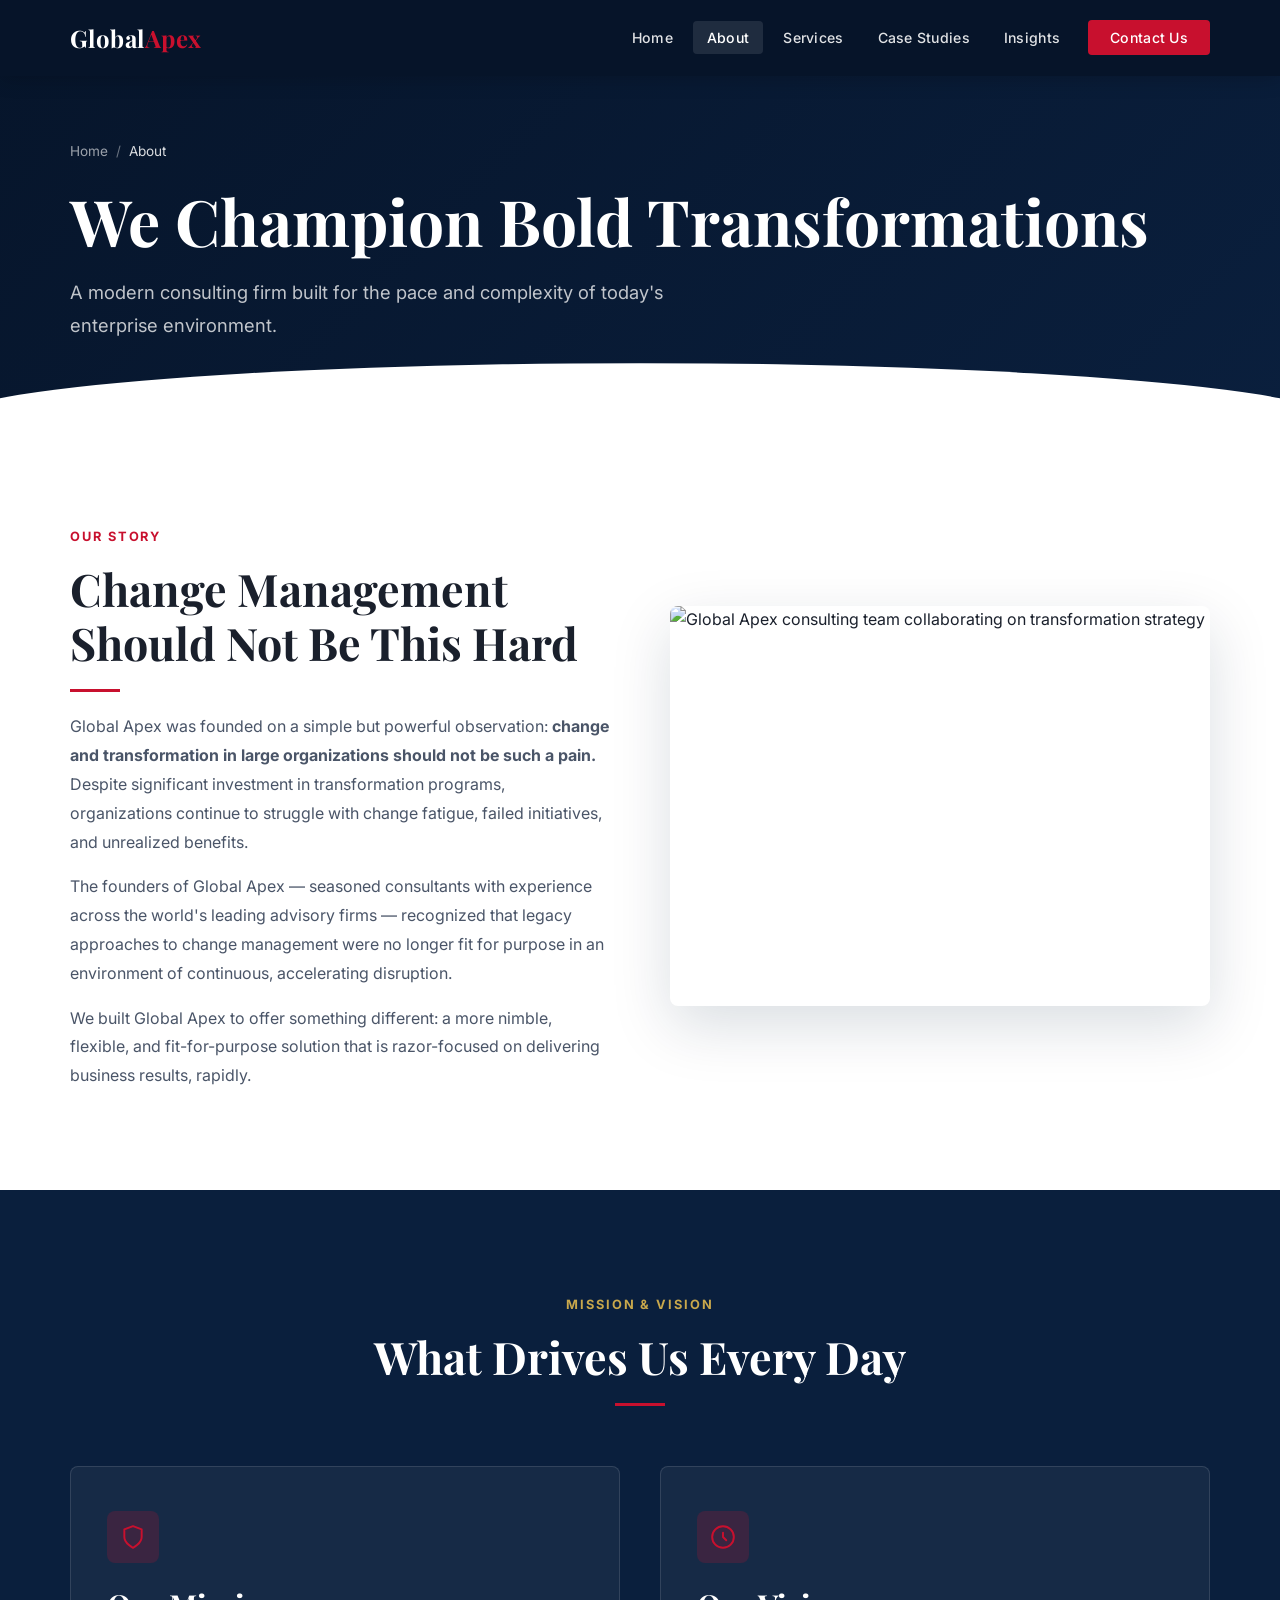
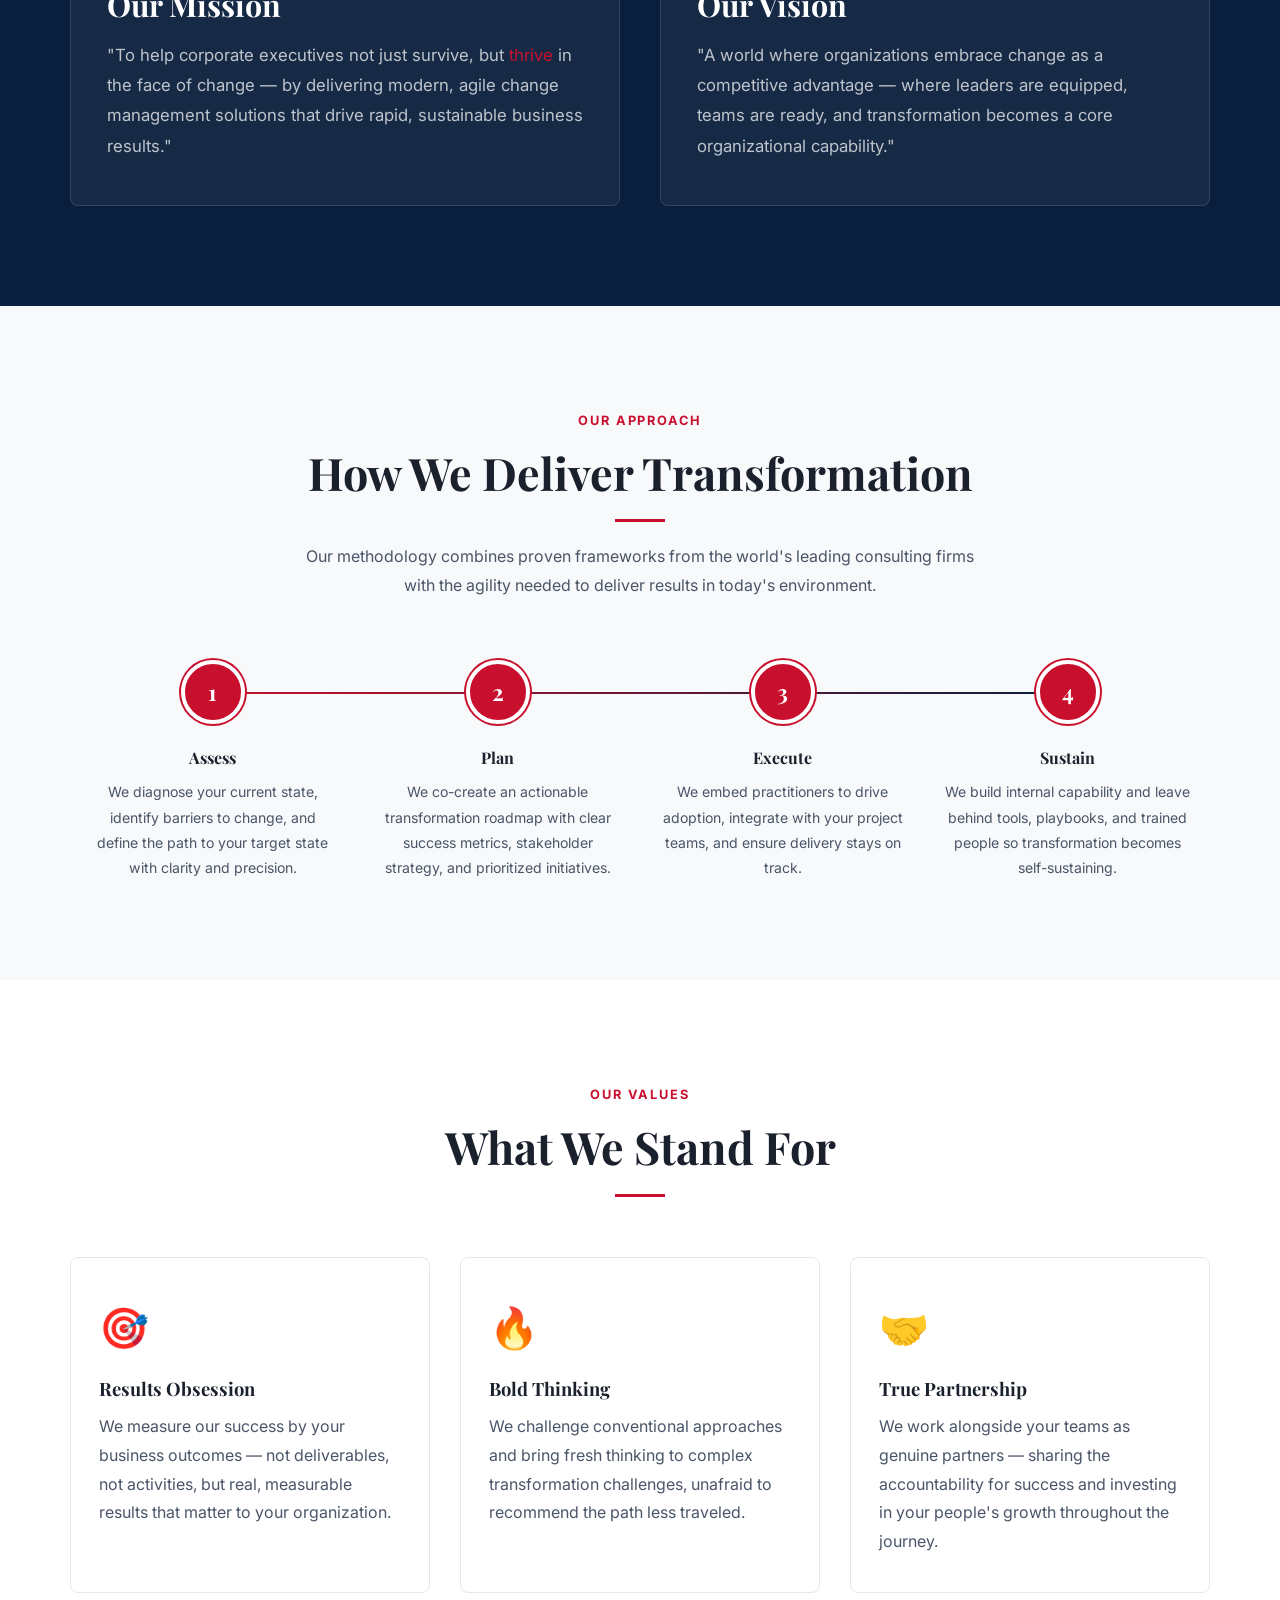
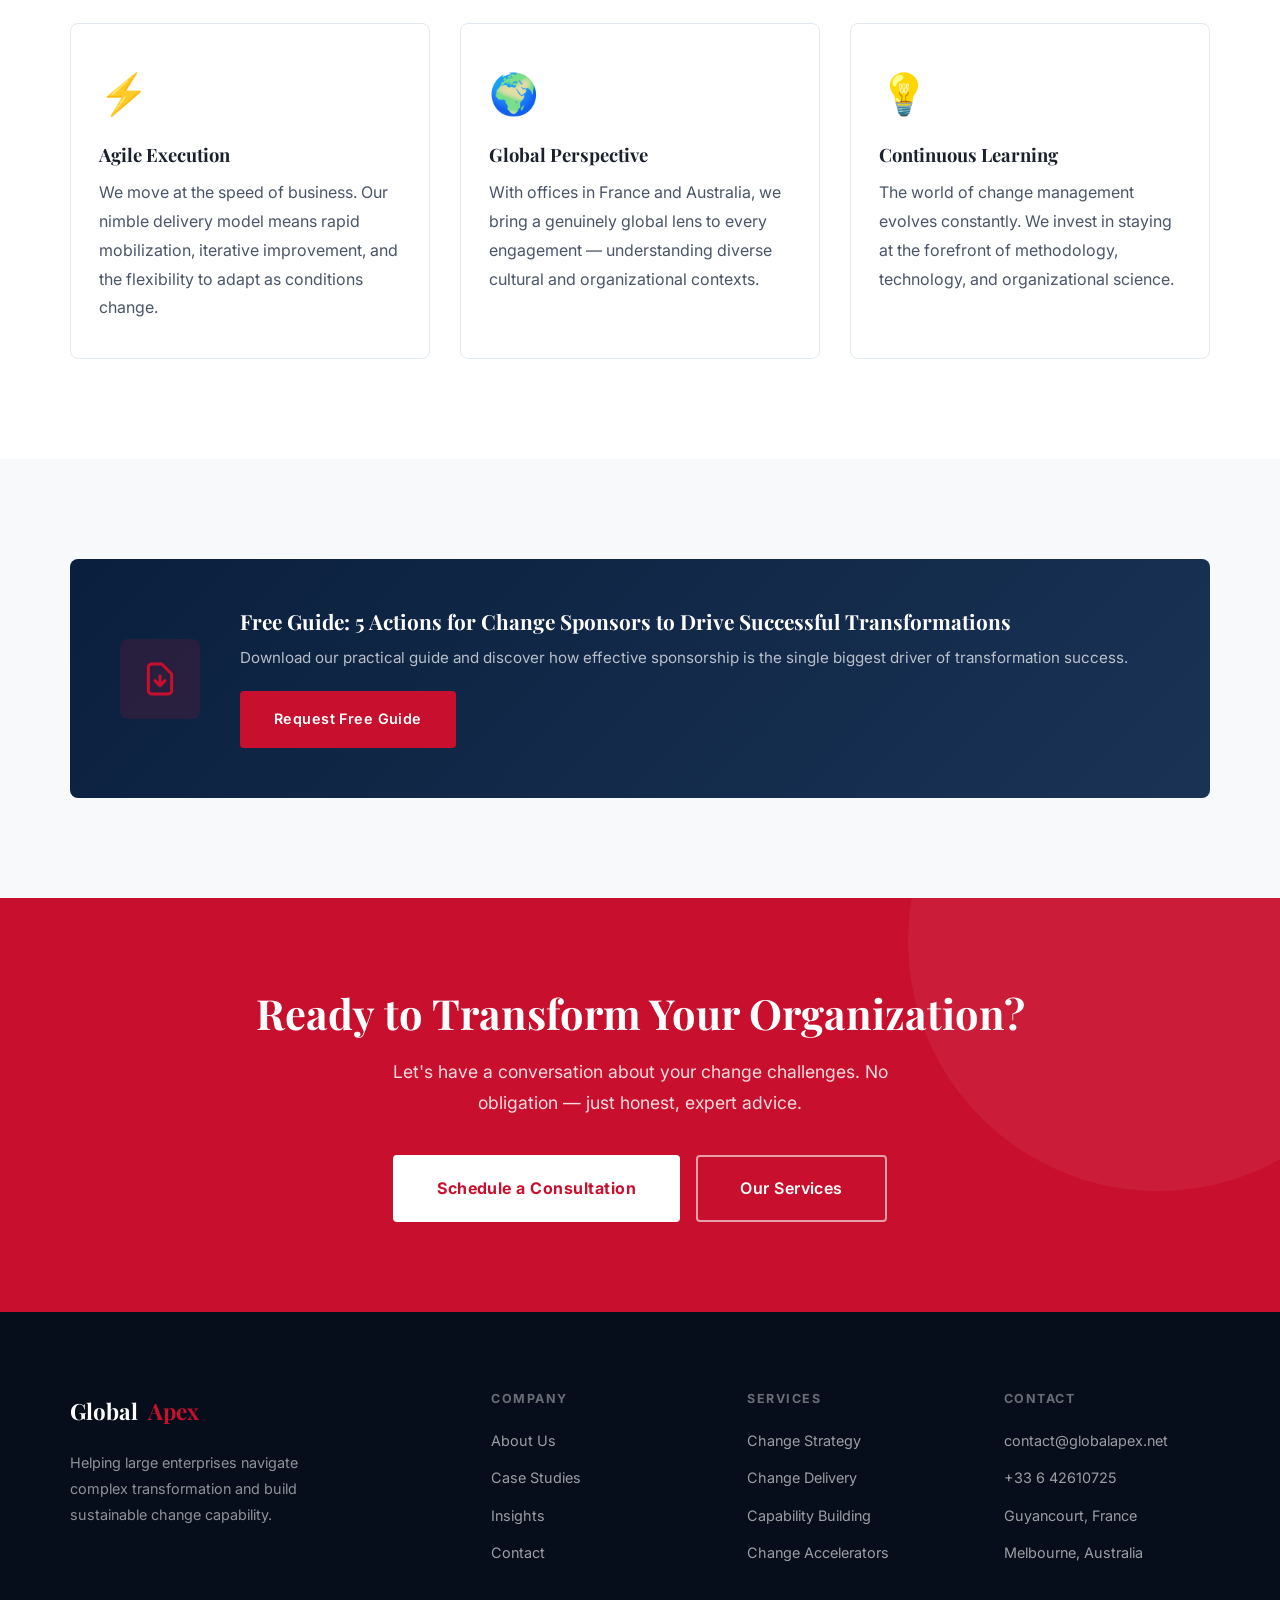
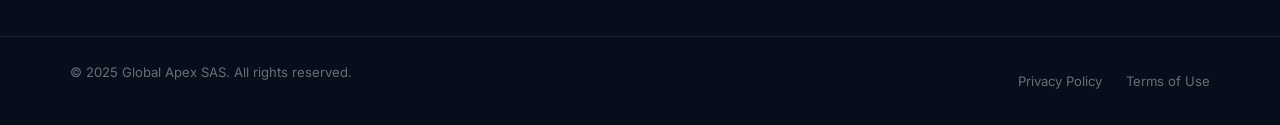
==== about.html @ b740687b "feat: complete site rebuild v2.0 — professional SEO-optimized consulting site - Full redesign inspir" ====
<!DOCTYPE html>
<html lang="en">
<head>
  <meta charset="UTF-8">
  <meta name="viewport" content="width=device-width, initial-scale=1.0">
  <title>About Global Apex | Leading Change Management Consultants | France & Australia</title>
  <meta name="description" content="Global Apex is a change management consulting firm combining methodological rigour with agility. Offices in Guyancourt, France and Melbourne, Australia. Learn our story, mission, and approach.">
  <meta name="keywords" content="about global apex, change management consultants, business transformation firm, consulting company France, organizational change experts, transformation advisory">
  <meta name="robots" content="index, follow">
  <link rel="canonical" href="https://www.globalapex.net/about.html">
  <meta property="og:title" content="About Global Apex | Change Management Consultants">
  <meta property="og:description" content="Learn how Global Apex helps large enterprises navigate complex change with modern, results-focused consulting.">
  <meta property="og:url" content="https://www.globalapex.net/about.html">
  <link rel="preconnect" href="https://fonts.googleapis.com">
  <link rel="preconnect" href="https://fonts.gstatic.com" crossorigin>
  <link href="https://fonts.googleapis.com/css2?family=Playfair+Display:wght@400;600;700&family=Inter:wght@300;400;500;600;700&display=swap" rel="stylesheet">
  <link rel="stylesheet" href="/assets/css/style.css">
  <script type="application/ld+json">
  {
    "@context": "https://schema.org",
    "@type": "AboutPage",
    "name": "About Global Apex",
    "url": "https://www.globalapex.net/about.html",
    "description": "Global Apex is a change management and business transformation consulting firm.",
    "mainEntity": {
      "@type": "Organization",
      "name": "Global Apex SAS",
      "foundingLocation": "Guyancourt, France"
    }
  }
  </script>
</head>
<body>
<header>
  <nav class="navbar" aria-label="Main navigation">
    <div class="nav-inner">
      <a href="/" class="nav-logo"><span>Global<span class="accent">Apex</span></span></a>
      <ul class="nav-menu" role="menubar">
        <li><a href="/">Home</a></li>
        <li><a href="/about.html" class="active">About</a></li>
        <li><a href="/services.html">Services</a></li>
        <li><a href="/case-studies.html">Case Studies</a></li>
        <li><a href="/insights.html">Insights</a></li>
        <li><a href="/contact.html" class="nav-cta">Contact Us</a></li>
      </ul>
      <button class="hamburger" aria-label="Toggle menu"><span></span><span></span><span></span></button>
    </div>
  </nav>
  <nav class="mobile-menu">
    <a href="/">Home</a><a href="/about.html">About</a><a href="/services.html">Services</a>
    <a href="/case-studies.html">Case Studies</a><a href="/insights.html">Insights</a>
    <a href="/contact.html" class="btn btn-primary">Contact Us</a>
  </nav>
</header>

<!-- PAGE HERO -->
<section class="page-hero" aria-label="About page hero" style="background-image:url('https://images.unsplash.com/photo-1553877522-43269d4ea984?w=1920&auto=format&fit=crop&q=80');background-size:cover;background-position:center;">
  <div style="position:absolute;inset:0;background:linear-gradient(135deg,rgba(6,20,41,0.92) 0%,rgba(10,31,61,0.80) 100%);"></div>
  <div class="container" style="position:relative;z-index:2;">
    <nav class="breadcrumb" aria-label="Breadcrumb">
      <a href="/">Home</a><span>/</span><span class="current">About</span>
    </nav>
    <h1>We Champion Bold Transformations</h1>
    <p>A modern consulting firm built for the pace and complexity of today's enterprise environment.</p>
  </div>
</section>

<!-- OUR STORY -->
<section class="section" aria-labelledby="story-heading">
  <div class="container">
    <div class="grid-2">
      <div class="reveal">
        <span class="section-label">Our Story</span>
        <h2 id="story-heading">Change Management Should Not Be This Hard</h2>
        <div class="divider"></div>
        <p>Global Apex was founded on a simple but powerful observation: <strong>change and transformation in large organizations should not be such a pain.</strong> Despite significant investment in transformation programs, organizations continue to struggle with change fatigue, failed initiatives, and unrealized benefits.</p>
        <p>The founders of Global Apex — seasoned consultants with experience across the world's leading advisory firms — recognized that legacy approaches to change management were no longer fit for purpose in an environment of continuous, accelerating disruption.</p>
        <p>We built Global Apex to offer something different: a more nimble, flexible, and fit-for-purpose solution that is razor-focused on delivering business results, rapidly.</p>
      </div>
      <div class="reveal reveal-delay-1">
        <img src="https://images.unsplash.com/photo-1600880292089-90a7e086ee0c?w=700&auto=format&fit=crop&q=80" alt="Global Apex consulting team collaborating on transformation strategy" style="border-radius:8px;box-shadow:0 20px 60px rgba(10,31,61,0.15);width:100%;height:400px;object-fit:cover;">
      </div>
    </div>
  </div>
</section>

<!-- MISSION & VISION -->
<section class="section section--dark" aria-labelledby="mission-heading">
  <div class="container">
    <div class="section-header--center reveal">
      <span class="section-label">Mission &amp; Vision</span>
      <h2 id="mission-heading" style="color:white;">What Drives Us Every Day</h2>
      <div class="divider divider--center"></div>
    </div>
    <div class="grid-2" style="gap:40px;margin-top:40px;">
      <div class="reveal" style="background:rgba(255,255,255,0.05);border:1px solid rgba(255,255,255,0.12);border-radius:8px;padding:44px 36px;">
        <div style="width:52px;height:52px;background:rgba(200,16,46,0.2);border-radius:8px;display:flex;align-items:center;justify-content:center;margin-bottom:24px;">
          <svg width="26" height="26" viewBox="0 0 24 24" fill="none" stroke="var(--accent)" stroke-width="1.8" stroke-linecap="round" stroke-linejoin="round" aria-hidden="true"><path d="M12 22s8-4 8-10V5l-8-3-8 3v7c0 6 8 10 8 10z"/></svg>
        </div>
        <h3 style="color:white;margin-bottom:16px;">Our Mission</h3>
        <p style="color:rgba(255,255,255,0.72);font-size:1.05rem;">"To help corporate executives not just survive, but <em style="color:var(--accent);font-style:normal;">thrive</em> in the face of change — by delivering modern, agile change management solutions that drive rapid, sustainable business results."</p>
      </div>
      <div class="reveal reveal-delay-1" style="background:rgba(255,255,255,0.05);border:1px solid rgba(255,255,255,0.12);border-radius:8px;padding:44px 36px;">
        <div style="width:52px;height:52px;background:rgba(200,16,46,0.2);border-radius:8px;display:flex;align-items:center;justify-content:center;margin-bottom:24px;">
          <svg width="26" height="26" viewBox="0 0 24 24" fill="none" stroke="var(--accent)" stroke-width="1.8" stroke-linecap="round" stroke-linejoin="round" aria-hidden="true"><circle cx="12" cy="12" r="10"/><path d="M12 8v4l3 3"/></svg>
        </div>
        <h3 style="color:white;margin-bottom:16px;">Our Vision</h3>
        <p style="color:rgba(255,255,255,0.72);font-size:1.05rem;">"A world where organizations embrace change as a competitive advantage — where leaders are equipped, teams are ready, and transformation becomes a core organizational capability."</p>
      </div>
    </div>
  </div>
</section>

<!-- OUR APPROACH -->
<section class="section section--gray" aria-labelledby="approach-heading">
  <div class="container">
    <div class="section-header--center reveal">
      <span class="section-label">Our Approach</span>
      <h2 id="approach-heading">How We Deliver Transformation</h2>
      <div class="divider divider--center"></div>
      <p>Our methodology combines proven frameworks from the world's leading consulting firms with the agility needed to deliver results in today's environment.</p>
    </div>
    <div class="process-steps reveal reveal-delay-1">
      <div class="step-item">
        <div class="step-num">1</div>
        <h4>Assess</h4>
        <p>We diagnose your current state, identify barriers to change, and define the path to your target state with clarity and precision.</p>
      </div>
      <div class="step-item">
        <div class="step-num">2</div>
        <h4>Plan</h4>
        <p>We co-create an actionable transformation roadmap with clear success metrics, stakeholder strategy, and prioritized initiatives.</p>
      </div>
      <div class="step-item">
        <div class="step-num">3</div>
        <h4>Execute</h4>
        <p>We embed practitioners to drive adoption, integrate with your project teams, and ensure delivery stays on track.</p>
      </div>
      <div class="step-item">
        <div class="step-num">4</div>
        <h4>Sustain</h4>
        <p>We build internal capability and leave behind tools, playbooks, and trained people so transformation becomes self-sustaining.</p>
      </div>
    </div>
  </div>
</section>

<!-- VALUES -->
<section class="section" aria-labelledby="values-heading">
  <div class="container">
    <div class="section-header--center reveal">
      <span class="section-label">Our Values</span>
      <h2 id="values-heading">What We Stand For</h2>
      <div class="divider divider--center"></div>
    </div>
    <div class="values-grid">
      <div class="value-card reveal reveal-delay-1">
        <div class="value-icon">&#127919;</div>
        <h4>Results Obsession</h4>
        <p>We measure our success by your business outcomes — not deliverables, not activities, but real, measurable results that matter to your organization.</p>
      </div>
      <div class="value-card reveal reveal-delay-2">
        <div class="value-icon">&#128293;</div>
        <h4>Bold Thinking</h4>
        <p>We challenge conventional approaches and bring fresh thinking to complex transformation challenges, unafraid to recommend the path less traveled.</p>
      </div>
      <div class="value-card reveal reveal-delay-3">
        <div class="value-icon">&#129309;</div>
        <h4>True Partnership</h4>
        <p>We work alongside your teams as genuine partners — sharing the accountability for success and investing in your people's growth throughout the journey.</p>
      </div>
      <div class="value-card reveal reveal-delay-1">
        <div class="value-icon">&#9889;</div>
        <h4>Agile Execution</h4>
        <p>We move at the speed of business. Our nimble delivery model means rapid mobilization, iterative improvement, and the flexibility to adapt as conditions change.</p>
      </div>
      <div class="value-card reveal reveal-delay-2">
        <div class="value-icon">&#127757;</div>
        <h4>Global Perspective</h4>
        <p>With offices in France and Australia, we bring a genuinely global lens to every engagement — understanding diverse cultural and organizational contexts.</p>
      </div>
      <div class="value-card reveal reveal-delay-3">
        <div class="value-icon">&#128161;</div>
        <h4>Continuous Learning</h4>
        <p>The world of change management evolves constantly. We invest in staying at the forefront of methodology, technology, and organizational science.</p>
      </div>
    </div>
  </div>
</section>

<!-- DOWNLOAD CTA -->
<section class="section section--gray" aria-label="Download resource">
  <div class="container">
    <div class="download-box reveal">
      <div class="download-icon">
        <svg viewBox="0 0 24 24" fill="none" stroke-width="1.8" stroke-linecap="round" stroke-linejoin="round" aria-hidden="true"><path d="M12 10v6m0 0l-3-3m3 3l3-3m2 8H7a2 2 0 01-2-2V5a2 2 0 012-2h5.586a1 1 0 01.707.293l5.414 5.414a1 1 0 01.293.707V19a2 2 0 01-2 2z"/></svg>
      </div>
      <div class="download-text">
        <h3>Free Guide: 5 Actions for Change Sponsors to Drive Successful Transformations</h3>
        <p>Download our practical guide and discover how effective sponsorship is the single biggest driver of transformation success.</p>
        <a href="/contact.html" class="btn btn-primary">Request Free Guide</a>
      </div>
    </div>
  </div>
</section>

<!-- CTA -->
<section class="cta-section" aria-label="Call to action">
  <div class="container">
    <div class="reveal">
      <h2>Ready to Transform Your Organization?</h2>
      <p>Let's have a conversation about your change challenges. No obligation — just honest, expert advice.</p>
      <div class="cta-actions">
        <a href="/contact.html" class="btn btn-white btn-lg">Schedule a Consultation</a>
        <a href="/services.html" class="btn btn-white-outline btn-lg">Our Services</a>
      </div>
    </div>
  </div>
</section>

<!-- FOOTER -->
<footer class="footer">
  <div class="footer-top">
    <div class="container">
      <div class="footer-grid">
        <div class="footer-brand">
          <div class="footer-logo">Global<span>Apex</span></div>
          <p>Helping large enterprises navigate complex transformation and build sustainable change capability.</p>
        </div>
        <div class="footer-nav"><h4>Company</h4><ul><li><a href="/about.html">About Us</a></li><li><a href="/case-studies.html">Case Studies</a></li><li><a href="/insights.html">Insights</a></li><li><a href="/contact.html">Contact</a></li></ul></div>
        <div class="footer-nav"><h4>Services</h4><ul><li><a href="/services.html#strategy">Change Strategy</a></li><li><a href="/services.html#delivery">Change Delivery</a></li><li><a href="/services.html#capability">Capability Building</a></li><li><a href="/services.html#accelerators">Change Accelerators</a></li></ul></div>
        <div class="footer-nav"><h4>Contact</h4><ul><li><a href="mailto:contact@globalapex.net">contact@globalapex.net</a></li><li><a href="tel:+33642610725">+33 6 42610725</a></li><li><a href="/contact.html">Guyancourt, France</a></li><li><a href="/contact.html">Melbourne, Australia</a></li></ul></div>
      </div>
    </div>
  </div>
  <div class="container"><div class="footer-bottom"><p class="footer-copy">&copy; 2025 Global Apex SAS. All rights reserved.</p><div class="footer-legal"><a href="/privacy.html">Privacy Policy</a><a href="/terms.html">Terms of Use</a></div></div></div>
</footer>
<script src="/assets/js/main.js" defer></script>
</body>
</html>
---- assets/css/style.css ----
/* =====================================================
   GLOBAL APEX — Professional Strategy Consulting
   Design System: Bain-Inspired Premium Consulting
   Version: 2.0 | contact@globalapex.net
   ===================================================== */

/* ===== CSS CUSTOM PROPERTIES ===== */
:root {
  --primary: #0a1f3d;
  --primary-dark: #061429;
  --primary-light: #1a3355;
  --accent: #c8102e;
  --accent-hover: #a00d24;
  --accent-light: rgba(200,16,46,0.08);
  --gold: #c9a84c;
  --white: #ffffff;
  --off-white: #f8f9fb;
  --light-gray: #f1f5f9;
  --border: #e2e8f0;
  --text-dark: #1a202c;
  --text-medium: #4a5568;
  --text-light: #718096;
  --font-heading: 'Playfair Display', Georgia, 'Times New Roman', serif;
  --font-body: 'Inter', 'Segoe UI', -apple-system, BlinkMacSystemFont, sans-serif;
  --section-py: 100px;
  --container-max: 1200px;
  --radius: 4px;
  --radius-lg: 8px;
  --transition: 0.3s ease;
  --shadow-sm: 0 2px 8px rgba(10,31,61,0.06);
  --shadow-md: 0 8px 30px rgba(10,31,61,0.10);
  --shadow-lg: 0 20px 60px rgba(10,31,61,0.15);
}

/* ===== RESET & BASE ===== */
*, *::before, *::after { box-sizing: border-box; margin: 0; padding: 0; }
html { font-size: 16px; scroll-behavior: smooth; -webkit-font-smoothing: antialiased; }
body { font-family: var(--font-body); color: var(--text-dark); background: var(--white); overflow-x: hidden; line-height: 1.7; }
img { max-width: 100%; height: auto; display: block; }
a { color: inherit; text-decoration: none; transition: color var(--transition); }
ul { list-style: none; }
button { cursor: pointer; border: none; background: none; font-family: var(--font-body); }

/* ===== TYPOGRAPHY ===== */
h1, h2, h3, h4, h5, h6 { font-family: var(--font-heading); line-height: 1.2; color: var(--text-dark); font-weight: 700; }
h1 { font-size: clamp(2.4rem, 5vw, 4rem); }
h2 { font-size: clamp(1.9rem, 4vw, 2.8rem); }
h3 { font-size: clamp(1.4rem, 2.5vw, 1.9rem); }
h4 { font-size: 1.25rem; }
h5 { font-size: 1.1rem; }
p { color: var(--text-medium); line-height: 1.8; margin-bottom: 1rem; }
p:last-child { margin-bottom: 0; }
.lead { font-size: 1.2rem; line-height: 1.8; }

/* ===== LAYOUT ===== */
.container { width: 100%; max-width: var(--container-max); margin: 0 auto; padding: 0 30px; }
.section { padding: var(--section-py) 0; }
.section--dark { background: var(--primary); }
.section--dark h2, .section--dark h3, .section--dark h4, .section--dark p { color: rgba(255,255,255,0.88); }
.section--dark .section-label { color: var(--gold); }
.section--gray { background: var(--off-white); }
.section--red { background: var(--accent); }
.grid-2 { display: grid; grid-template-columns: 1fr 1fr; gap: 60px; align-items: center; }
.grid-3 { display: grid; grid-template-columns: repeat(3,1fr); gap: 30px; }
.grid-4 { display: grid; grid-template-columns: repeat(4,1fr); gap: 30px; }

/* ===== SECTION HEADER ===== */
.section-header { margin-bottom: 60px; }
.section-header--center { text-align: center; max-width: 700px; margin: 0 auto 60px; }
.section-label { display: inline-block; font-size: 0.8rem; font-weight: 700; letter-spacing: 0.15em; text-transform: uppercase; color: var(--accent); margin-bottom: 14px; }
.section-header h2 { margin-bottom: 18px; }
.section-header p { font-size: 1.1rem; }
.divider { width: 50px; height: 3px; background: var(--accent); margin: 20px 0; }
.divider--center { margin: 20px auto; }

/* ===== BUTTONS ===== */
.btn { display: inline-flex; align-items: center; gap: 8px; padding: 14px 32px; font-family: var(--font-body); font-size: 0.9rem; font-weight: 600; letter-spacing: 0.03em; border-radius: var(--radius); transition: all var(--transition); cursor: pointer; border: 2px solid transparent; }
.btn-primary { background: var(--accent); color: var(--white); border-color: var(--accent); }
.btn-primary:hover { background: var(--accent-hover); border-color: var(--accent-hover); transform: translateY(-2px); box-shadow: 0 8px 25px rgba(200,16,46,0.35); }
.btn-secondary { background: transparent; color: var(--white); border-color: rgba(255,255,255,0.6); }
.btn-secondary:hover { background: var(--white); color: var(--primary); border-color: var(--white); }
.btn-outline { background: transparent; color: var(--accent); border-color: var(--accent); }
.btn-outline:hover { background: var(--accent); color: var(--white); }
.btn-dark { background: var(--primary); color: var(--white); border-color: var(--primary); }
.btn-dark:hover { background: var(--primary-dark); transform: translateY(-2px); }
.btn-lg { padding: 18px 42px; font-size: 1rem; }
.btn-sm { padding: 10px 22px; font-size: 0.85rem; }
.btn svg { width: 18px; height: 18px; transition: transform var(--transition); }
.btn:hover svg { transform: translateX(4px); }

/* ===== NAVIGATION ===== */
.navbar { position: fixed; top: 0; left: 0; right: 0; z-index: 1000; transition: all 0.4s ease; padding: 0; }
.navbar.transparent { background: transparent; }
.navbar.solid { background: var(--primary-dark); box-shadow: 0 2px 20px rgba(0,0,0,0.2); }
.nav-inner { display: flex; align-items: center; justify-content: space-between; height: 76px; max-width: var(--container-max); margin: 0 auto; padding: 0 30px; }
.nav-logo { display: flex; align-items: center; gap: 10px; font-family: var(--font-heading); font-size: 1.5rem; font-weight: 700; color: var(--white); letter-spacing: 0.02em; }
.nav-logo span.accent { color: var(--accent); }
.nav-logo .logo-icon { width: 36px; height: 36px; background: var(--accent); border-radius: 4px; display: flex; align-items: center; justify-content: center; }
.nav-logo .logo-icon svg { width: 20px; height: 20px; fill: white; }
.nav-menu { display: flex; align-items: center; gap: 6px; }
.nav-menu a { color: rgba(255,255,255,0.88); font-size: 0.88rem; font-weight: 500; padding: 8px 14px; border-radius: var(--radius); transition: all var(--transition); letter-spacing: 0.02em; }
.nav-menu a:hover, .nav-menu a.active { color: var(--white); background: rgba(255,255,255,0.1); }
.nav-cta { background: var(--accent) !important; color: var(--white) !important; padding: 9px 22px !important; margin-left: 8px; }
.nav-cta:hover { background: var(--accent-hover) !important; }
.hamburger { display: none; flex-direction: column; gap: 5px; width: 28px; cursor: pointer; padding: 4px; }
.hamburger span { display: block; height: 2px; background: var(--white); border-radius: 2px; transition: all var(--transition); }
.hamburger.open span:nth-child(1) { transform: translateY(7px) rotate(45deg); }
.hamburger.open span:nth-child(2) { opacity: 0; }
.hamburger.open span:nth-child(3) { transform: translateY(-7px) rotate(-45deg); }
.mobile-menu { display: none; position: fixed; top: 76px; left: 0; right: 0; background: var(--primary-dark); padding: 20px 30px 30px; z-index: 999; border-top: 1px solid rgba(255,255,255,0.1); }
.mobile-menu.open { display: block; }
.mobile-menu a { display: block; color: rgba(255,255,255,0.88); font-size: 1rem; font-weight: 500; padding: 14px 0; border-bottom: 1px solid rgba(255,255,255,0.08); }
.mobile-menu a:last-child { border-bottom: none; }
.mobile-menu .btn-primary { display: inline-flex; margin-top: 16px; border-bottom: none; padding: 12px 28px; }

/* ===== HERO SECTIONS ===== */
.hero { position: relative; min-height: 100vh; display: flex; align-items: center; overflow: hidden; background: var(--primary-dark); }
.hero--inner { min-height: 55vh; padding-top: 120px; }
.hero-bg { position: absolute; inset: 0; background-size: cover; background-position: center; background-repeat: no-repeat; }
.hero-overlay { position: absolute; inset: 0; background: linear-gradient(135deg, rgba(6,20,41,0.92) 0%, rgba(10,31,61,0.80) 60%, rgba(10,31,61,0.65) 100%); }
.hero-content { position: relative; z-index: 2; padding: 120px 0 80px; }
.hero-tag { display: inline-flex; align-items: center; gap: 8px; background: rgba(200,16,46,0.15); border: 1px solid rgba(200,16,46,0.4); color: rgba(255,255,255,0.9); font-size: 0.78rem; font-weight: 600; letter-spacing: 0.12em; text-transform: uppercase; padding: 7px 16px; border-radius: 2px; margin-bottom: 28px; }
.hero-tag::before { content: ''; width: 6px; height: 6px; background: var(--accent); border-radius: 50%; }
.hero h1 { color: var(--white); margin-bottom: 24px; font-size: clamp(2.6rem, 5.5vw, 4.2rem); letter-spacing: -0.02em; }
.hero h1 em { font-style: normal; color: var(--accent); }
.hero-sub { font-size: 1.2rem; color: rgba(255,255,255,0.75); max-width: 580px; margin-bottom: 40px; line-height: 1.8; }
.hero-actions { display: flex; gap: 16px; flex-wrap: wrap; }
.hero-stats { display: flex; gap: 48px; margin-top: 70px; padding-top: 40px; border-top: 1px solid rgba(255,255,255,0.15); flex-wrap: wrap; }
.hero-stat-num { font-family: var(--font-heading); font-size: 2.4rem; font-weight: 700; color: var(--white); line-height: 1; }
.hero-stat-label { font-size: 0.82rem; color: rgba(255,255,255,0.6); margin-top: 6px; letter-spacing: 0.05em; text-transform: uppercase; }
.page-hero { padding: 140px 0 80px; background: var(--primary); position: relative; overflow: hidden; }
.page-hero::after { content: ''; position: absolute; bottom: -1px; left: 0; right: 0; height: 60px; background: var(--white); clip-path: ellipse(55% 100% at 50% 100%); }
.page-hero h1 { color: var(--white); margin-bottom: 16px; }
.page-hero p { color: rgba(255,255,255,0.75); font-size: 1.15rem; max-width: 600px; }
.breadcrumb { display: flex; align-items: center; gap: 8px; margin-bottom: 20px; }
.breadcrumb a { color: rgba(255,255,255,0.6); font-size: 0.85rem; }
.breadcrumb a:hover { color: var(--white); }
.breadcrumb span { color: rgba(255,255,255,0.4); font-size: 0.85rem; }
.breadcrumb .current { color: rgba(255,255,255,0.85); font-size: 0.85rem; }

/* ===== IMPACT STATS SECTION ===== */
.stats-section { background: var(--primary); padding: 70px 0; }
.stats-grid { display: grid; grid-template-columns: repeat(4,1fr); gap: 20px; }
.stat-item { text-align: center; padding: 30px 20px; border-right: 1px solid rgba(255,255,255,0.1); }
.stat-item:last-child { border-right: none; }
.stat-number { font-family: var(--font-heading); font-size: 3rem; font-weight: 700; color: var(--white); line-height: 1; }
.stat-number span { color: var(--accent); }
.stat-desc { font-size: 0.88rem; color: rgba(255,255,255,0.6); margin-top: 8px; text-transform: uppercase; letter-spacing: 0.05em; }

/* ===== SERVICE CARDS ===== */
.services-grid { display: grid; grid-template-columns: repeat(3,1fr); gap: 30px; }
.service-card { background: var(--white); border-radius: var(--radius-lg); padding: 44px 36px; box-shadow: var(--shadow-sm); border: 1px solid var(--border); border-top: 4px solid var(--accent); transition: all var(--transition); position: relative; overflow: hidden; }
.service-card::before { content: ''; position: absolute; bottom: 0; left: 0; right: 0; height: 3px; background: linear-gradient(90deg, var(--accent), var(--primary)); transform: scaleX(0); transition: transform var(--transition); transform-origin: left; }
.service-card:hover { box-shadow: var(--shadow-hover); transform: translateY(-6px); }
.service-card:hover::before { transform: scaleX(1); }
.service-icon { width: 58px; height: 58px; background: var(--accent-light); border-radius: var(--radius-lg); display: flex; align-items: center; justify-content: center; margin-bottom: 24px; }
.service-icon svg { width: 28px; height: 28px; stroke: var(--accent); }
.service-card h3 { font-size: 1.5rem; margin-bottom: 6px; }
.service-tag { font-size: 0.8rem; font-weight: 600; color: var(--accent); text-transform: uppercase; letter-spacing: 0.08em; margin-bottom: 16px; display: block; }
.service-card p { font-size: 0.95rem; line-height: 1.75; margin-bottom: 24px; }
.read-more { display: inline-flex; align-items: center; gap: 6px; font-size: 0.88rem; font-weight: 600; color: var(--accent); transition: gap var(--transition); }
.read-more:hover { gap: 10px; color: var(--accent-hover); }
.read-more svg { width: 16px; height: 16px; }

/* ===== WHY GLOBAL APEX ===== */
.why-grid { display: grid; grid-template-columns: repeat(2,1fr); gap: 24px; margin-top: 50px; }
.why-item { display: flex; gap: 18px; align-items: flex-start; padding: 28px; background: rgba(255,255,255,0.05); border-radius: var(--radius-lg); border: 1px solid rgba(255,255,255,0.1); }
.why-icon { width: 46px; height: 46px; min-width: 46px; background: rgba(200,16,46,0.2); border-radius: var(--radius); display: flex; align-items: center; justify-content: center; }
.why-icon svg { width: 22px; height: 22px; stroke: var(--accent); }
.why-item h4 { color: var(--white); font-size: 1.05rem; margin-bottom: 8px; }
.why-item p { font-size: 0.9rem; color: rgba(255,255,255,0.65); margin: 0; }

/* ===== CASE STUDY CARDS ===== */
.case-card { background: var(--white); border-radius: var(--radius-lg); overflow: hidden; box-shadow: var(--shadow-sm); border: 1px solid var(--border); transition: all var(--transition); }
.case-card:hover { box-shadow: var(--shadow-hover); transform: translateY(-5px); }
.case-card-img { height: 220px; overflow: hidden; position: relative; }
.case-card-img img { width: 100%; height: 100%; object-fit: cover; transition: transform 0.6s ease; }
.case-card:hover .case-card-img img { transform: scale(1.05); }
.case-industry { position: absolute; top: 16px; left: 16px; background: var(--accent); color: var(--white); font-size: 0.72rem; font-weight: 700; letter-spacing: 0.08em; text-transform: uppercase; padding: 5px 12px; border-radius: 2px; }
.case-card-body { padding: 30px; }
.case-card-body h3 { font-size: 1.2rem; margin-bottom: 12px; line-height: 1.4; }
.case-card-body p { font-size: 0.92rem; margin-bottom: 20px; }
.case-result { display: flex; align-items: center; gap: 8px; font-size: 0.85rem; color: var(--text-medium); background: var(--off-white); padding: 10px 14px; border-radius: var(--radius); margin-bottom: 20px; border-left: 3px solid var(--accent); }
.case-result svg { width: 16px; height: 16px; stroke: var(--accent); flex-shrink: 0; }

/* ===== INSIGHTS CARDS ===== */
.insight-card { background: var(--white); border-radius: var(--radius-lg); overflow: hidden; box-shadow: var(--shadow-sm); border: 1px solid var(--border); transition: all var(--transition); display: flex; flex-direction: column; }
.insight-card:hover { box-shadow: var(--shadow-hover); transform: translateY(-5px); }
.insight-card-img { height: 200px; overflow: hidden; background: var(--light-gray); }
.insight-card-img img { width: 100%; height: 100%; object-fit: cover; transition: transform 0.6s ease; }
.insight-card:hover .insight-card-img img { transform: scale(1.05); }
.insight-card-body { padding: 26px; flex: 1; display: flex; flex-direction: column; }
.insight-meta { display: flex; align-items: center; gap: 12px; margin-bottom: 14px; }
.insight-cat { font-size: 0.72rem; font-weight: 700; letter-spacing: 0.1em; text-transform: uppercase; color: var(--accent); }
.insight-date { font-size: 0.78rem; color: var(--text-light); }
.insight-dot { width: 3px; height: 3px; background: var(--border); border-radius: 50%; }
.insight-card-body h3 { font-size: 1.1rem; margin-bottom: 12px; line-height: 1.4; flex: 1; }
.insight-card-body p { font-size: 0.9rem; margin-bottom: 20px; }

/* ===== CTA BANNER ===== */
.cta-section { background: var(--accent); padding: 90px 0; text-align: center; position: relative; overflow: hidden; }
.cta-section::before { content: ''; position: absolute; top: -50%; right: -10%; width: 500px; height: 500px; background: rgba(255,255,255,0.05); border-radius: 50%; }
.cta-section h2 { color: var(--white); font-size: clamp(1.8rem, 3.5vw, 2.6rem); margin-bottom: 18px; position: relative; }
.cta-section p { color: rgba(255,255,255,0.85); font-size: 1.1rem; max-width: 550px; margin: 0 auto 36px; position: relative; }
.cta-actions { display: flex; gap: 16px; justify-content: center; flex-wrap: wrap; position: relative; }
.btn-white { background: var(--white); color: var(--accent); border-color: var(--white); font-weight: 700; }
.btn-white:hover { background: var(--off-white); }
.btn-white-outline { background: transparent; color: var(--white); border-color: rgba(255,255,255,0.6); }
.btn-white-outline:hover { background: rgba(255,255,255,0.15); border-color: var(--white); }

/* ===== CONTACT FORM ===== */
.contact-layout { display: grid; grid-template-columns: 1.1fr 0.9fr; gap: 70px; align-items: start; }
.contact-form-wrap { background: var(--white); border-radius: var(--radius-lg); padding: 50px; box-shadow: var(--shadow-md); border: 1px solid var(--border); }
.contact-form-wrap h2 { font-size: 1.8rem; margin-bottom: 8px; }
.contact-form-wrap > p { font-size: 0.95rem; margin-bottom: 36px; }
.form-row { display: grid; grid-template-columns: 1fr 1fr; gap: 20px; }
.form-group { margin-bottom: 22px; }
.form-group label { display: block; font-size: 0.85rem; font-weight: 600; color: var(--text-dark); margin-bottom: 8px; letter-spacing: 0.02em; }
.form-group label span { color: var(--accent); }
.form-control { width: 100%; padding: 13px 16px; font-family: var(--font-body); font-size: 0.95rem; color: var(--text-dark); background: var(--off-white); border: 1.5px solid var(--border); border-radius: var(--radius); transition: all var(--transition); outline: none; }
.form-control:focus { border-color: var(--accent); background: var(--white); box-shadow: 0 0 0 3px rgba(200,16,46,0.1); }
.form-control::placeholder { color: var(--text-light); }
textarea.form-control { min-height: 130px; resize: vertical; }
.form-honeypot { display: none !important; }
.form-submit { width: 100%; padding: 16px; font-size: 1rem; font-weight: 600; letter-spacing: 0.03em; }
.form-note { text-align: center; font-size: 0.82rem; color: var(--text-light); margin-top: 16px; }
.form-success { display: none; text-align: center; padding: 40px 20px; }
.form-success svg { width: 64px; height: 64px; stroke: #22c55e; margin: 0 auto 20px; }
.form-success h3 { margin-bottom: 12px; }
.form-success p { color: var(--text-medium); }
.form-error-msg { background: #fef2f2; color: var(--accent); border: 1px solid rgba(200,16,46,0.2); border-radius: var(--radius); padding: 12px 16px; font-size: 0.88rem; margin-bottom: 20px; display: none; }
.contact-info-panel h3 { font-size: 1.5rem; margin-bottom: 12px; }
.contact-info-panel > p { margin-bottom: 40px; }
.contact-info-block { margin-bottom: 36px; }
.contact-info-block h4 { font-size: 0.8rem; font-weight: 700; text-transform: uppercase; letter-spacing: 0.12em; color: var(--accent); margin-bottom: 14px; }
.contact-info-item { display: flex; align-items: flex-start; gap: 12px; margin-bottom: 14px; }
.contact-info-item svg { width: 18px; height: 18px; stroke: var(--text-light); flex-shrink: 0; margin-top: 3px; }
.contact-info-item span { font-size: 0.95rem; color: var(--text-medium); }
.contact-info-item a { color: var(--text-medium); transition: color var(--transition); }
.contact-info-item a:hover { color: var(--accent); }
.social-links { display: flex; gap: 12px; margin-top: 24px; }
.social-link { width: 42px; height: 42px; border-radius: 50%; background: var(--light-gray); display: flex; align-items: center; justify-content: center; transition: all var(--transition); border: 1px solid var(--border); }
.social-link:hover { background: var(--accent); border-color: var(--accent); }
.social-link:hover svg { stroke: var(--white); }
.social-link svg { width: 18px; height: 18px; stroke: var(--text-medium); }

/* ===== FOOTER ===== */
.footer { background: #060e1b; color: rgba(255,255,255,0.7); }
.footer-top { padding: 80px 0 60px; border-bottom: 1px solid rgba(255,255,255,0.08); }
.footer-grid { display: grid; grid-template-columns: 1.8fr 1fr 1fr 1fr; gap: 50px; }
.footer-brand p { font-size: 0.9rem; line-height: 1.8; margin-top: 20px; color: rgba(255,255,255,0.55); max-width: 280px; }
.footer-logo { display: flex; align-items: center; gap: 10px; font-family: var(--font-heading); font-size: 1.4rem; font-weight: 700; color: var(--white); }
.footer-logo span { color: var(--accent); }
.footer-logo-icon { width: 32px; height: 32px; background: var(--accent); border-radius: 4px; display: flex; align-items: center; justify-content: center; }
.footer-logo-icon svg { width: 18px; height: 18px; fill: white; }
.footer-nav h4 { font-family: var(--font-body); font-size: 0.78rem; font-weight: 700; text-transform: uppercase; letter-spacing: 0.12em; color: rgba(255,255,255,0.4); margin-bottom: 20px; }
.footer-nav ul li { margin-bottom: 10px; }
.footer-nav ul li a { font-size: 0.9rem; color: rgba(255,255,255,0.6); transition: color var(--transition); }
.footer-nav ul li a:hover { color: var(--white); }
.footer-bottom { padding: 24px 0; display: flex; justify-content: space-between; align-items: center; gap: 20px; flex-wrap: wrap; }
.footer-copy { font-size: 0.82rem; color: rgba(255,255,255,0.4); }
.footer-legal { display: flex; gap: 24px; }
.footer-legal a { font-size: 0.82rem; color: rgba(255,255,255,0.4); transition: color var(--transition); }
.footer-legal a:hover { color: rgba(255,255,255,0.7); }

/* ===== PROCESS STEPS ===== */
.process-steps { display: grid; grid-template-columns: repeat(4,1fr); gap: 0; position: relative; }
.process-steps::before { content: ''; position: absolute; top: 32px; left: calc(12.5% + 16px); right: calc(12.5% + 16px); height: 2px; background: linear-gradient(90deg, var(--accent), var(--primary)); z-index: 0; }
.step-item { text-align: center; padding: 0 20px; position: relative; z-index: 1; }
.step-num { width: 64px; height: 64px; background: var(--accent); border-radius: 50%; display: flex; align-items: center; justify-content: center; font-family: var(--font-heading); font-size: 1.4rem; font-weight: 700; color: var(--white); margin: 0 auto 24px; border: 4px solid var(--white); box-shadow: 0 0 0 2px var(--accent); }
.step-item h4 { font-size: 1rem; margin-bottom: 12px; }
.step-item p { font-size: 0.88rem; }

/* ===== TEAM/ABOUT ===== */
.team-grid { display: grid; grid-template-columns: repeat(3,1fr); gap: 30px; }
.team-card { text-align: center; }
.team-img { width: 100%; height: 260px; border-radius: var(--radius-lg); overflow: hidden; margin-bottom: 20px; background: var(--light-gray); }
.team-img img { width: 100%; height: 100%; object-fit: cover; }
.team-name { font-size: 1.1rem; margin-bottom: 4px; }
.team-role { font-size: 0.85rem; color: var(--accent); font-weight: 600; }

/* ===== VALUES ===== */
.values-grid { display: grid; grid-template-columns: repeat(3,1fr); gap: 30px; }
.value-card { padding: 36px 28px; border-radius: var(--radius-lg); background: var(--white); border: 1px solid var(--border); }
.value-icon { font-size: 2.5rem; margin-bottom: 16px; }
.value-card h4 { font-size: 1.15rem; margin-bottom: 12px; }

/* ===== INDUSTRIES ===== */
.industries-grid { display: grid; grid-template-columns: repeat(3,1fr); gap: 20px; }
.industry-item { display: flex; align-items: center; gap: 14px; padding: 20px 24px; background: rgba(255,255,255,0.05); border-radius: var(--radius); border: 1px solid rgba(255,255,255,0.1); transition: all var(--transition); }
.industry-item:hover { background: rgba(255,255,255,0.1); border-color: rgba(255,255,255,0.2); }
.industry-item svg { width: 24px; height: 24px; stroke: var(--accent); flex-shrink: 0; }
.industry-item span { font-size: 0.95rem; color: rgba(255,255,255,0.85); }

/* ===== FAQ ===== */
.faq-list { max-width: 800px; margin: 0 auto; }
.faq-item { border-bottom: 1px solid var(--border); }
.faq-question { width: 100%; display: flex; justify-content: space-between; align-items: center; padding: 22px 0; font-size: 1.05rem; font-weight: 600; color: var(--text-dark); cursor: pointer; text-align: left; background: none; border: none; font-family: var(--font-body); }
.faq-question svg { width: 20px; height: 20px; stroke: var(--accent); transition: transform var(--transition); flex-shrink: 0; }
.faq-item.open .faq-question svg { transform: rotate(180deg); }
.faq-answer { max-height: 0; overflow: hidden; transition: max-height 0.4s ease; }
.faq-answer-inner { padding-bottom: 22px; font-size: 0.95rem; color: var(--text-medium); line-height: 1.8; }

/* ===== DOWNLOAD CTA ===== */
.download-box { background: linear-gradient(135deg, var(--primary) 0%, var(--primary-light) 100%); border-radius: var(--radius-lg); padding: 50px; display: flex; gap: 40px; align-items: center; }
.download-icon { width: 80px; height: 80px; min-width: 80px; background: rgba(200,16,46,0.15); border-radius: var(--radius-lg); display: flex; align-items: center; justify-content: center; }
.download-icon svg { width: 40px; height: 40px; stroke: var(--accent); }
.download-text h3 { color: var(--white); font-size: 1.3rem; margin-bottom: 10px; }
.download-text p { color: rgba(255,255,255,0.7); font-size: 0.95rem; margin-bottom: 20px; }

/* ===== UTILITIES ===== */
.text-white { color: var(--white) !important; }
.text-accent { color: var(--accent) !important; }
.text-center { text-align: center; }
.text-right { text-align: right; }
.mt-60 { margin-top: 60px; }
.mb-60 { margin-bottom: 60px; }
.hidden { display: none; }
.visually-hidden { position: absolute; width: 1px; height: 1px; margin: -1px; overflow: hidden; clip: rect(0,0,0,0); }

/* ===== ANIMATIONS ===== */
.reveal { opacity: 0; transform: translateY(30px); transition: opacity 0.7s ease, transform 0.7s ease; }
.reveal.visible { opacity: 1; transform: translateY(0); }
.reveal-delay-1 { transition-delay: 0.1s; }
.reveal-delay-2 { transition-delay: 0.2s; }
.reveal-delay-3 { transition-delay: 0.3s; }

/* ===== RESPONSIVE ===== */
@media (max-width: 1024px) {
  :root { --section-py: 80px; }
  .grid-4, .stats-grid, .process-steps, .footer-grid { grid-template-columns: repeat(2,1fr); }
  .services-grid, .grid-3, .values-grid { grid-template-columns: repeat(2,1fr); }
  .contact-layout { grid-template-columns: 1fr; gap: 50px; }
  .process-steps::before { display: none; }
}
@media (max-width: 768px) {
  :root { --section-py: 60px; }
  .nav-menu { display: none; }
  .hamburger { display: flex; }
  .grid-2, .services-grid, .grid-3, .why-grid, .values-grid, .industries-grid { grid-template-columns: 1fr; }
  .stats-grid { grid-template-columns: repeat(2,1fr); }
  .footer-grid { grid-template-columns: 1fr; }
  .stat-item { border-right: none; border-bottom: 1px solid rgba(255,255,255,0.1); }
  .hero-stats { gap: 30px; }
  .form-row { grid-template-columns: 1fr; }
  .contact-form-wrap { padding: 30px 20px; }
  .download-box { flex-direction: column; padding: 30px; }
  .footer-bottom { flex-direction: column; text-align: center; }
  .section-header--center { margin-bottom: 40px; }
}
@media (max-width: 480px) {
  .container { padding: 0 20px; }
  .hero h1 { font-size: 2.2rem; }
  .btn-lg { padding: 14px 28px; font-size: 0.95rem; }
  .hero-actions { flex-direction: column; gap: 12px; }
  .stat-number { font-size: 2.2rem; }
  .stats-grid { grid-template-columns: 1fr; }
  .process-steps { grid-template-columns: 1fr; gap: 30px; }
}
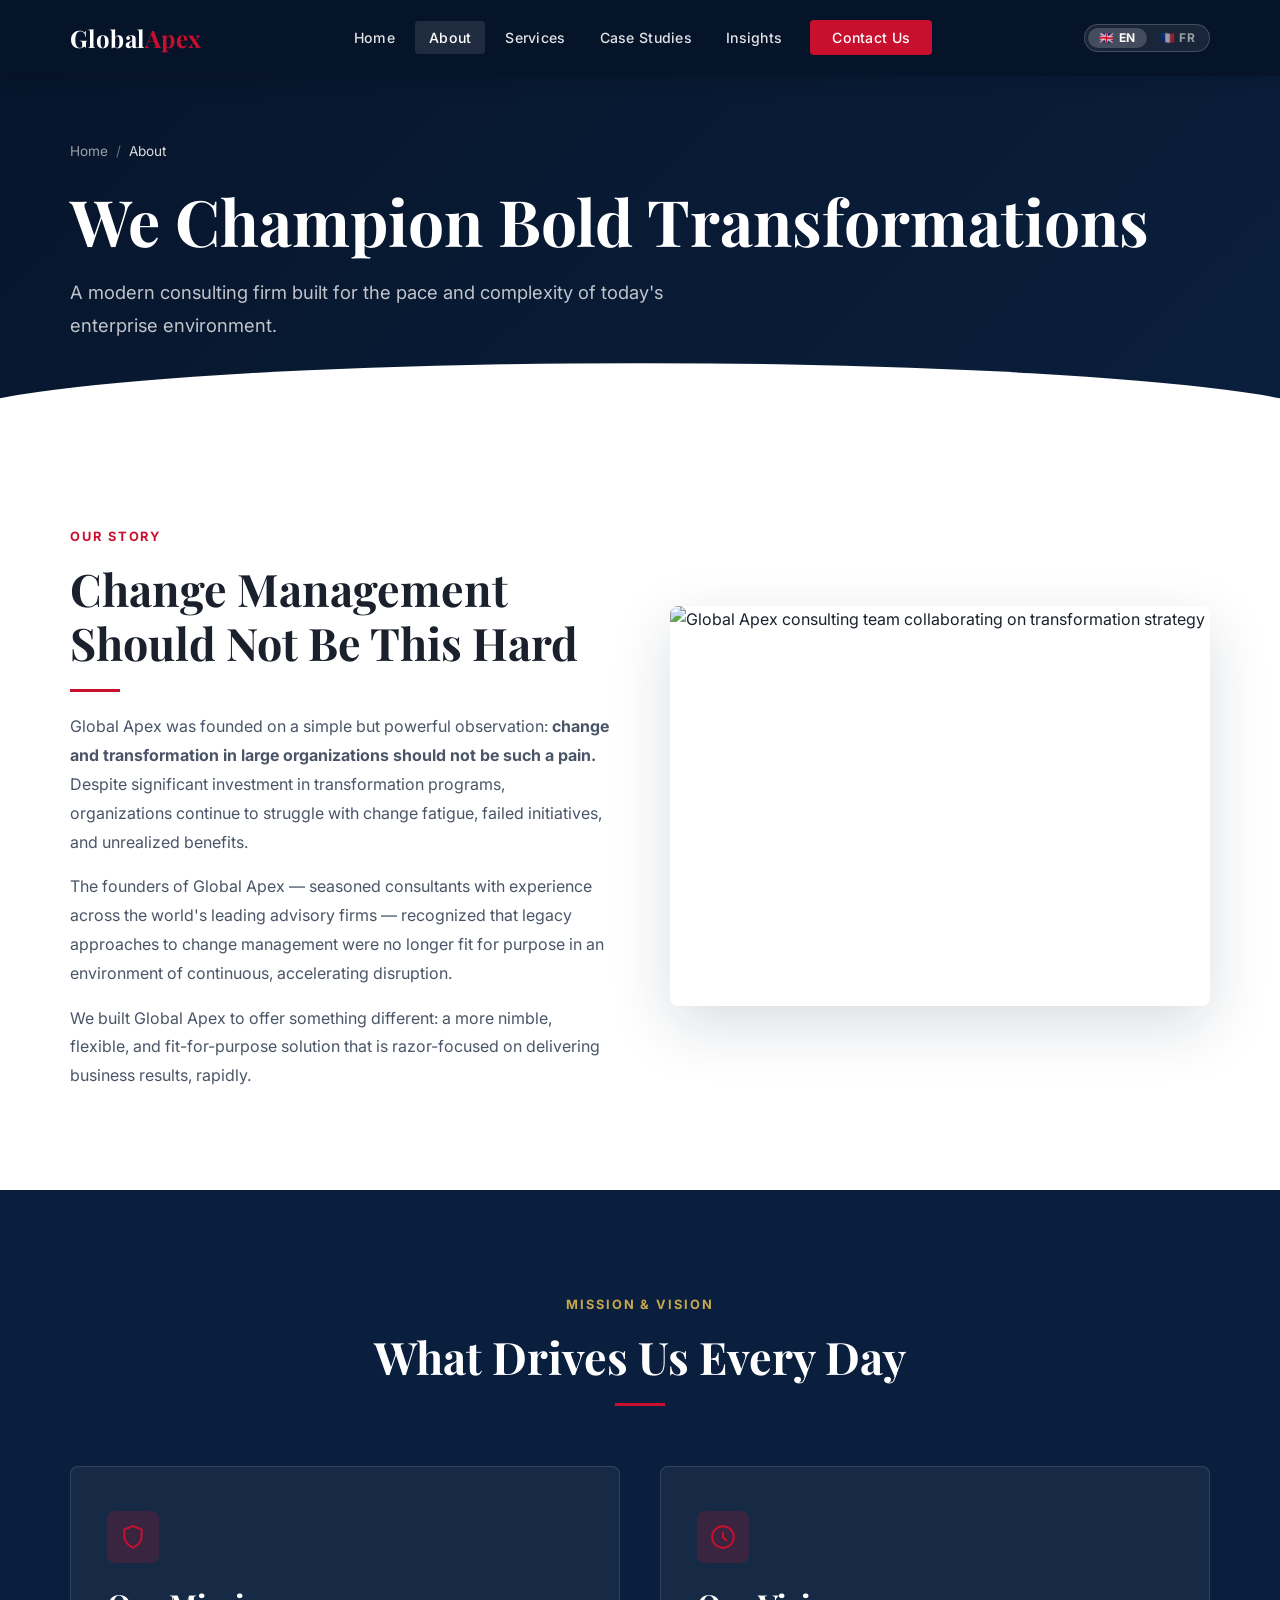
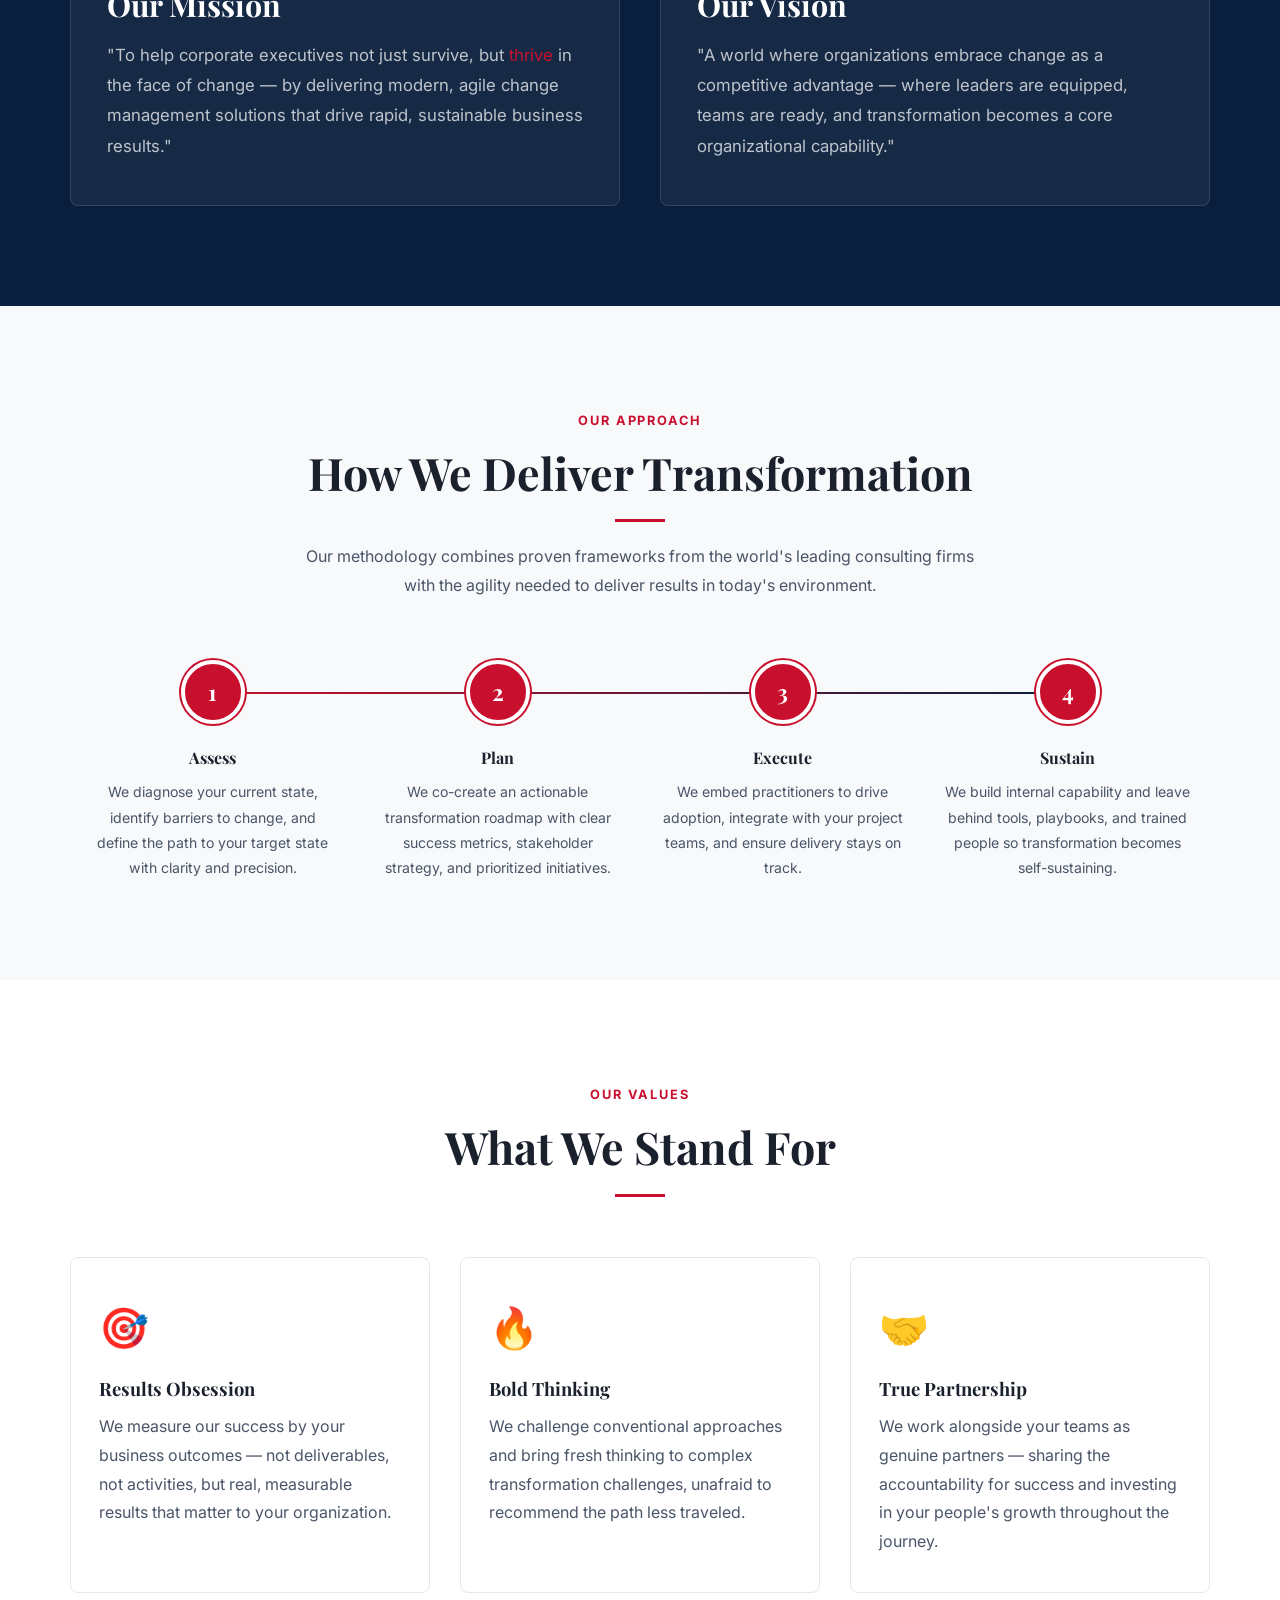
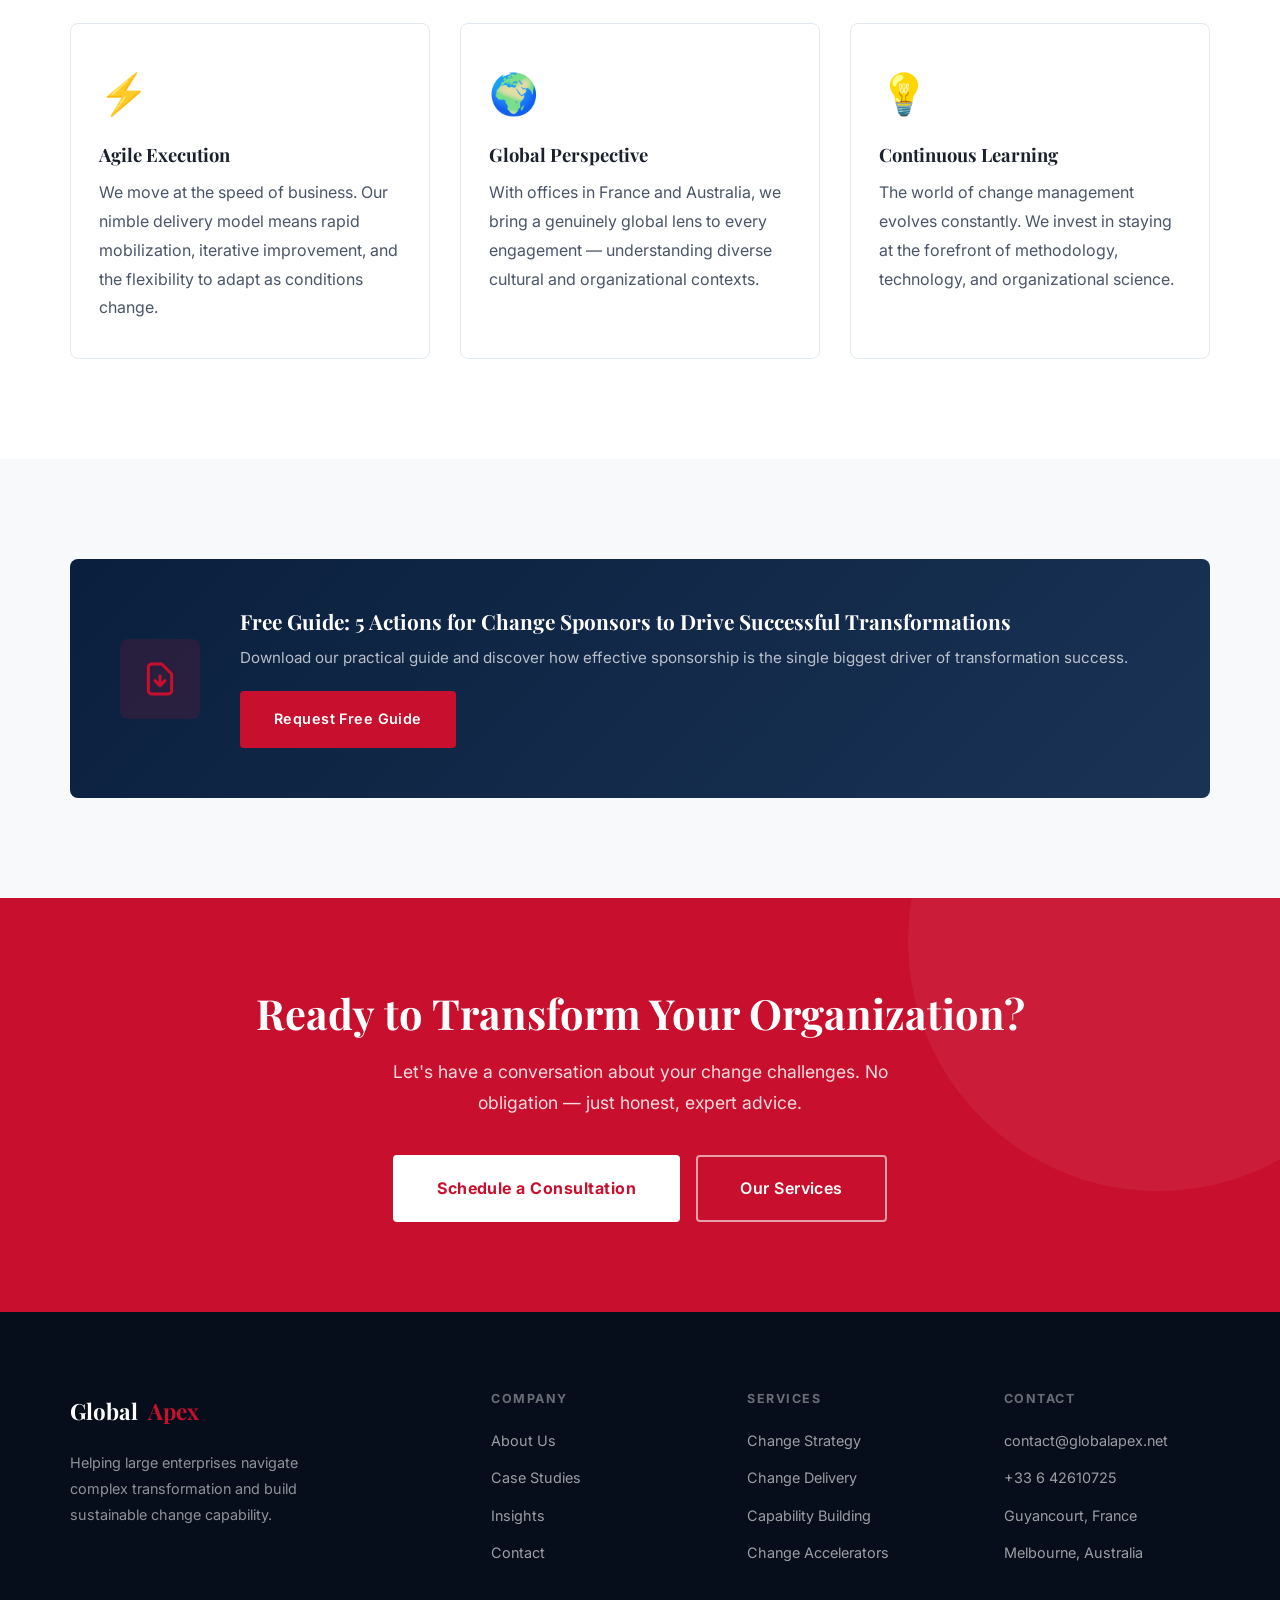
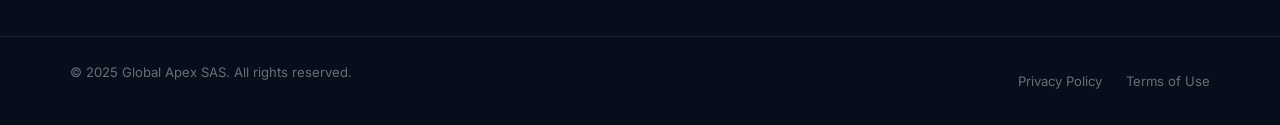
==== commit 18368d97: "Add bilingual EN/FR language switcher across all pages - Add i18n.js with full EN/FR translations fo" ====
--- a/about.html
+++ b/about.html
@@ -36,20 +36,20 @@
     <div class="nav-inner">
       <a href="/" class="nav-logo"><span>Global<span class="accent">Apex</span></span></a>
       <ul class="nav-menu" role="menubar">
-        <li><a href="/">Home</a></li>
-        <li><a href="/about.html" class="active">About</a></li>
-        <li><a href="/services.html">Services</a></li>
-        <li><a href="/case-studies.html">Case Studies</a></li>
-        <li><a href="/insights.html">Insights</a></li>
-        <li><a href="/contact.html" class="nav-cta">Contact Us</a></li>
+        <li><a href="/" data-i18n="nav_home">Home</a></li>
+        <li><a href="/about.html" class="active" data-i18n="nav_about">About</a></li>
+        <li><a href="/services.html" data-i18n="nav_services">Services</a></li>
+        <li><a href="/case-studies.html" data-i18n="nav_case_studies">Case Studies</a></li>
+        <li><a href="/insights.html" data-i18n="nav_insights">Insights</a></li>
+        <li><a href="/contact.html" class="nav-cta" data-i18n="nav_contact_us">Contact Us</a></li>
       </ul>
       <button class="hamburger" aria-label="Toggle menu"><span></span><span></span><span></span></button>
     </div>
   </nav>
   <nav class="mobile-menu">
-    <a href="/">Home</a><a href="/about.html">About</a><a href="/services.html">Services</a>
-    <a href="/case-studies.html">Case Studies</a><a href="/insights.html">Insights</a>
-    <a href="/contact.html" class="btn btn-primary">Contact Us</a>
+    <a href="/" data-i18n="nav_home">Home</a><a href="/about.html" data-i18n="nav_about">About</a><a href="/services.html" data-i18n="nav_services">Services</a>
+    <a href="/case-studies.html" data-i18n="nav_case_studies">Case Studies</a><a href="/insights.html" data-i18n="nav_insights">Insights</a>
+    <a href="/contact.html" class="btn btn-primary" data-i18n="nav_contact_us">Contact Us</a>
   </nav>
 </header>
 
@@ -58,10 +58,10 @@
   <div style="position:absolute;inset:0;background:linear-gradient(135deg,rgba(6,20,41,0.92) 0%,rgba(10,31,61,0.80) 100%);"></div>
   <div class="container" style="position:relative;z-index:2;">
     <nav class="breadcrumb" aria-label="Breadcrumb">
-      <a href="/">Home</a><span>/</span><span class="current">About</span>
+      <a href="/" data-i18n="breadcrumb_home">Home</a><span>/</span><span class="current" data-i18n="nav_about">About</span>
     </nav>
-    <h1>We Champion Bold Transformations</h1>
-    <p>A modern consulting firm built for the pace and complexity of today's enterprise environment.</p>
+    <h1 data-i18n="abt_hero_h1">We Champion Bold Transformations</h1>
+    <p data-i18n="abt_hero_p">A modern consulting firm built for the pace and complexity of today's enterprise environment.</p>
   </div>
 </section>
 
@@ -70,12 +70,12 @@
   <div class="container">
     <div class="grid-2">
       <div class="reveal">
-        <span class="section-label">Our Story</span>
-        <h2 id="story-heading">Change Management Should Not Be This Hard</h2>
+        <span class="section-label" data-i18n="abt_story_label">Our Story</span>
+        <h2 id="story-heading" data-i18n="abt_story_h">Change Management Should Not Be This Hard</h2>
         <div class="divider"></div>
-        <p>Global Apex was founded on a simple but powerful observation: <strong>change and transformation in large organizations should not be such a pain.</strong> Despite significant investment in transformation programs, organizations continue to struggle with change fatigue, failed initiatives, and unrealized benefits.</p>
-        <p>The founders of Global Apex — seasoned consultants with experience across the world's leading advisory firms — recognized that legacy approaches to change management were no longer fit for purpose in an environment of continuous, accelerating disruption.</p>
-        <p>We built Global Apex to offer something different: a more nimble, flexible, and fit-for-purpose solution that is razor-focused on delivering business results, rapidly.</p>
+        <p data-i18n="abt_story_p1">Global Apex was founded on a simple but powerful observation: <strong>change and transformation in large organizations should not be such a pain.</strong> Despite significant investment in transformation programs, organizations continue to struggle with change fatigue, failed initiatives, and unrealized benefits.</p>
+        <p data-i18n="abt_story_p2">The founders of Global Apex — seasoned consultants with experience across the world's leading advisory firms — recognized that legacy approaches to change management were no longer fit for purpose in an environment of continuous, accelerating disruption.</p>
+        <p data-i18n="abt_story_p3">We built Global Apex to offer something different: a more nimble, flexible, and fit-for-purpose solution that is razor-focused on delivering business results, rapidly.</p>
       </div>
       <div class="reveal reveal-delay-1">
         <img src="https://images.unsplash.com/photo-1600880292089-90a7e086ee0c?w=700&auto=format&fit=crop&q=80" alt="Global Apex consulting team collaborating on transformation strategy" style="border-radius:8px;box-shadow:0 20px 60px rgba(10,31,61,0.15);width:100%;height:400px;object-fit:cover;">
@@ -88,8 +88,8 @@
 <section class="section section--dark" aria-labelledby="mission-heading">
   <div class="container">
     <div class="section-header--center reveal">
-      <span class="section-label">Mission &amp; Vision</span>
-      <h2 id="mission-heading" style="color:white;">What Drives Us Every Day</h2>
+      <span class="section-label" data-i18n="abt_mv_label">Mission &amp; Vision</span>
+      <h2 id="mission-heading" style="color:white;" data-i18n="abt_mv_h">What Drives Us Every Day</h2>
       <div class="divider divider--center"></div>
     </div>
     <div class="grid-2" style="gap:40px;margin-top:40px;">
@@ -97,15 +97,15 @@
         <div style="width:52px;height:52px;background:rgba(200,16,46,0.2);border-radius:8px;display:flex;align-items:center;justify-content:center;margin-bottom:24px;">
           <svg width="26" height="26" viewBox="0 0 24 24" fill="none" stroke="var(--accent)" stroke-width="1.8" stroke-linecap="round" stroke-linejoin="round" aria-hidden="true"><path d="M12 22s8-4 8-10V5l-8-3-8 3v7c0 6 8 10 8 10z"/></svg>
         </div>
-        <h3 style="color:white;margin-bottom:16px;">Our Mission</h3>
-        <p style="color:rgba(255,255,255,0.72);font-size:1.05rem;">"To help corporate executives not just survive, but <em style="color:var(--accent);font-style:normal;">thrive</em> in the face of change — by delivering modern, agile change management solutions that drive rapid, sustainable business results."</p>
+        <h3 style="color:white;margin-bottom:16px;" data-i18n="abt_mission_h">Our Mission</h3>
+        <p style="color:rgba(255,255,255,0.72);font-size:1.05rem;" data-i18n="abt_mission_p">"To help corporate executives not just survive, but <em style="color:var(--accent);font-style:normal;">thrive</em> in the face of change — by delivering modern, agile change management solutions that drive rapid, sustainable business results."</p>
       </div>
       <div class="reveal reveal-delay-1" style="background:rgba(255,255,255,0.05);border:1px solid rgba(255,255,255,0.12);border-radius:8px;padding:44px 36px;">
         <div style="width:52px;height:52px;background:rgba(200,16,46,0.2);border-radius:8px;display:flex;align-items:center;justify-content:center;margin-bottom:24px;">
           <svg width="26" height="26" viewBox="0 0 24 24" fill="none" stroke="var(--accent)" stroke-width="1.8" stroke-linecap="round" stroke-linejoin="round" aria-hidden="true"><circle cx="12" cy="12" r="10"/><path d="M12 8v4l3 3"/></svg>
         </div>
-        <h3 style="color:white;margin-bottom:16px;">Our Vision</h3>
-        <p style="color:rgba(255,255,255,0.72);font-size:1.05rem;">"A world where organizations embrace change as a competitive advantage — where leaders are equipped, teams are ready, and transformation becomes a core organizational capability."</p>
+        <h3 style="color:white;margin-bottom:16px;" data-i18n="abt_vision_h">Our Vision</h3>
+        <p style="color:rgba(255,255,255,0.72);font-size:1.05rem;" data-i18n="abt_vision_p">"A world where organizations embrace change as a competitive advantage — where leaders are equipped, teams are ready, and transformation becomes a core organizational capability."</p>
       </div>
     </div>
   </div>
@@ -115,31 +115,31 @@
 <section class="section section--gray" aria-labelledby="approach-heading">
   <div class="container">
     <div class="section-header--center reveal">
-      <span class="section-label">Our Approach</span>
-      <h2 id="approach-heading">How We Deliver Transformation</h2>
+      <span class="section-label" data-i18n="abt_approach_label">Our Approach</span>
+      <h2 id="approach-heading" data-i18n="abt_approach_h">How We Deliver Transformation</h2>
       <div class="divider divider--center"></div>
-      <p>Our methodology combines proven frameworks from the world's leading consulting firms with the agility needed to deliver results in today's environment.</p>
+      <p data-i18n="abt_approach_p">Our methodology combines proven frameworks from the world's leading consulting firms with the agility needed to deliver results in today's environment.</p>
     </div>
     <div class="process-steps reveal reveal-delay-1">
       <div class="step-item">
         <div class="step-num">1</div>
-        <h4>Assess</h4>
-        <p>We diagnose your current state, identify barriers to change, and define the path to your target state with clarity and precision.</p>
+        <h4 data-i18n="abt_step1_h">Assess</h4>
+        <p data-i18n="abt_step1_p">We diagnose your current state, identify barriers to change, and define the path to your target state with clarity and precision.</p>
       </div>
       <div class="step-item">
         <div class="step-num">2</div>
-        <h4>Plan</h4>
-        <p>We co-create an actionable transformation roadmap with clear success metrics, stakeholder strategy, and prioritized initiatives.</p>
+        <h4 data-i18n="abt_step2_h">Plan</h4>
+        <p data-i18n="abt_step2_p">We co-create an actionable transformation roadmap with clear success metrics, stakeholder strategy, and prioritized initiatives.</p>
       </div>
       <div class="step-item">
         <div class="step-num">3</div>
-        <h4>Execute</h4>
-        <p>We embed practitioners to drive adoption, integrate with your project teams, and ensure delivery stays on track.</p>
+        <h4 data-i18n="abt_step3_h">Execute</h4>
+        <p data-i18n="abt_step3_p">We embed practitioners to drive adoption, integrate with your project teams, and ensure delivery stays on track.</p>
       </div>
       <div class="step-item">
         <div class="step-num">4</div>
-        <h4>Sustain</h4>
-        <p>We build internal capability and leave behind tools, playbooks, and trained people so transformation becomes self-sustaining.</p>
+        <h4 data-i18n="abt_step4_h">Sustain</h4>
+        <p data-i18n="abt_step4_p">We build internal capability and leave behind tools, playbooks, and trained people so transformation becomes self-sustaining.</p>
       </div>
     </div>
   </div>
@@ -149,40 +149,40 @@
 <section class="section" aria-labelledby="values-heading">
   <div class="container">
     <div class="section-header--center reveal">
-      <span class="section-label">Our Values</span>
-      <h2 id="values-heading">What We Stand For</h2>
+      <span class="section-label" data-i18n="abt_values_label">Our Values</span>
+      <h2 id="values-heading" data-i18n="abt_values_h">What We Stand For</h2>
       <div class="divider divider--center"></div>
     </div>
     <div class="values-grid">
       <div class="value-card reveal reveal-delay-1">
         <div class="value-icon">&#127919;</div>
-        <h4>Results Obsession</h4>
-        <p>We measure our success by your business outcomes — not deliverables, not activities, but real, measurable results that matter to your organization.</p>
+        <h4 data-i18n="abt_val1_h">Results Obsession</h4>
+        <p data-i18n="abt_val1_p">We measure our success by your business outcomes — not deliverables, not activities, but real, measurable results that matter to your organization.</p>
       </div>
       <div class="value-card reveal reveal-delay-2">
         <div class="value-icon">&#128293;</div>
-        <h4>Bold Thinking</h4>
-        <p>We challenge conventional approaches and bring fresh thinking to complex transformation challenges, unafraid to recommend the path less traveled.</p>
+        <h4 data-i18n="abt_val2_h">Bold Thinking</h4>
+        <p data-i18n="abt_val2_p">We challenge conventional approaches and bring fresh thinking to complex transformation challenges, unafraid to recommend the path less traveled.</p>
       </div>
       <div class="value-card reveal reveal-delay-3">
         <div class="value-icon">&#129309;</div>
-        <h4>True Partnership</h4>
-        <p>We work alongside your teams as genuine partners — sharing the accountability for success and investing in your people's growth throughout the journey.</p>
+        <h4 data-i18n="abt_val3_h">True Partnership</h4>
+        <p data-i18n="abt_val3_p">We work alongside your teams as genuine partners — sharing the accountability for success and investing in your people's growth throughout the journey.</p>
       </div>
       <div class="value-card reveal reveal-delay-1">
         <div class="value-icon">&#9889;</div>
-        <h4>Agile Execution</h4>
-        <p>We move at the speed of business. Our nimble delivery model means rapid mobilization, iterative improvement, and the flexibility to adapt as conditions change.</p>
+        <h4 data-i18n="abt_val4_h">Agile Execution</h4>
+        <p data-i18n="abt_val4_p">We move at the speed of business. Our nimble delivery model means rapid mobilization, iterative improvement, and the flexibility to adapt as conditions change.</p>
       </div>
       <div class="value-card reveal reveal-delay-2">
         <div class="value-icon">&#127757;</div>
-        <h4>Global Perspective</h4>
-        <p>With offices in France and Australia, we bring a genuinely global lens to every engagement — understanding diverse cultural and organizational contexts.</p>
+        <h4 data-i18n="abt_val5_h">Global Perspective</h4>
+        <p data-i18n="abt_val5_p">With offices in France and Australia, we bring a genuinely global lens to every engagement — understanding diverse cultural and organizational contexts.</p>
       </div>
       <div class="value-card reveal reveal-delay-3">
         <div class="value-icon">&#128161;</div>
-        <h4>Continuous Learning</h4>
-        <p>The world of change management evolves constantly. We invest in staying at the forefront of methodology, technology, and organizational science.</p>
+        <h4 data-i18n="abt_val6_h">Continuous Learning</h4>
+        <p data-i18n="abt_val6_p">The world of change management evolves constantly. We invest in staying at the forefront of methodology, technology, and organizational science.</p>
       </div>
     </div>
   </div>
@@ -196,9 +196,9 @@
         <svg viewBox="0 0 24 24" fill="none" stroke-width="1.8" stroke-linecap="round" stroke-linejoin="round" aria-hidden="true"><path d="M12 10v6m0 0l-3-3m3 3l3-3m2 8H7a2 2 0 01-2-2V5a2 2 0 012-2h5.586a1 1 0 01.707.293l5.414 5.414a1 1 0 01.293.707V19a2 2 0 01-2 2z"/></svg>
       </div>
       <div class="download-text">
-        <h3>Free Guide: 5 Actions for Change Sponsors to Drive Successful Transformations</h3>
-        <p>Download our practical guide and discover how effective sponsorship is the single biggest driver of transformation success.</p>
-        <a href="/contact.html" class="btn btn-primary">Request Free Guide</a>
+        <h3 data-i18n="abt_download_h">Free Guide: 5 Actions for Change Sponsors to Drive Successful Transformations</h3>
+        <p data-i18n="abt_download_p">Download our practical guide and discover how effective sponsorship is the single biggest driver of transformation success.</p>
+        <a href="/contact.html" class="btn btn-primary" data-i18n="abt_download_btn">Request Free Guide</a>
       </div>
     </div>
   </div>
@@ -208,11 +208,11 @@
 <section class="cta-section" aria-label="Call to action">
   <div class="container">
     <div class="reveal">
-      <h2>Ready to Transform Your Organization?</h2>
-      <p>Let's have a conversation about your change challenges. No obligation — just honest, expert advice.</p>
+      <h2 data-i18n="abt_cta_h">Ready to Transform Your Organization?</h2>
+      <p data-i18n="abt_cta_p">Let's have a conversation about your change challenges. No obligation — just honest, expert advice.</p>
       <div class="cta-actions">
-        <a href="/contact.html" class="btn btn-white btn-lg">Schedule a Consultation</a>
-        <a href="/services.html" class="btn btn-white-outline btn-lg">Our Services</a>
+        <a href="/contact.html" class="btn btn-white btn-lg" data-i18n="abt_cta_btn1">Schedule a Consultation</a>
+        <a href="/services.html" class="btn btn-white-outline btn-lg" data-i18n="abt_cta_btn2">Our Services</a>
       </div>
     </div>
   </div>
@@ -225,16 +225,17 @@
       <div class="footer-grid">
         <div class="footer-brand">
           <div class="footer-logo">Global<span>Apex</span></div>
-          <p>Helping large enterprises navigate complex transformation and build sustainable change capability.</p>
+          <p data-i18n="footer_tagline_short">Helping large enterprises navigate complex transformation and build sustainable change capability.</p>
         </div>
-        <div class="footer-nav"><h4>Company</h4><ul><li><a href="/about.html">About Us</a></li><li><a href="/case-studies.html">Case Studies</a></li><li><a href="/insights.html">Insights</a></li><li><a href="/contact.html">Contact</a></li></ul></div>
-        <div class="footer-nav"><h4>Services</h4><ul><li><a href="/services.html#strategy">Change Strategy</a></li><li><a href="/services.html#delivery">Change Delivery</a></li><li><a href="/services.html#capability">Capability Building</a></li><li><a href="/services.html#accelerators">Change Accelerators</a></li></ul></div>
-        <div class="footer-nav"><h4>Contact</h4><ul><li><a href="mailto:contact@globalapex.net">contact@globalapex.net</a></li><li><a href="tel:+33642610725">+33 6 42610725</a></li><li><a href="/contact.html">Guyancourt, France</a></li><li><a href="/contact.html">Melbourne, Australia</a></li></ul></div>
-      </div>
-    </div>
-  </div>
-  <div class="container"><div class="footer-bottom"><p class="footer-copy">&copy; 2025 Global Apex SAS. All rights reserved.</p><div class="footer-legal"><a href="/privacy.html">Privacy Policy</a><a href="/terms.html">Terms of Use</a></div></div></div>
+        <div class="footer-nav"><h4 data-i18n="footer_h_company">Company</h4><ul><li><a href="/about.html" data-i18n="footer_about_us">About Us</a></li><li><a href="/case-studies.html" data-i18n="footer_case_studies">Case Studies</a></li><li><a href="/insights.html" data-i18n="footer_insights">Insights</a></li><li><a href="/contact.html" data-i18n="footer_contact">Contact</a></li></ul></div>
+        <div class="footer-nav"><h4 data-i18n="footer_h_services">Services</h4><ul><li><a href="/services.html#strategy" data-i18n="footer_strategy">Change Strategy</a></li><li><a href="/services.html#delivery" data-i18n="footer_delivery">Change Delivery</a></li><li><a href="/services.html#capability" data-i18n="footer_capability">Capability Building</a></li><li><a href="/services.html#accelerators" data-i18n="footer_accelerators">Change Accelerators</a></li></ul></div>
+        <div class="footer-nav"><h4 data-i18n="footer_h_contact">Contact</h4><ul><li><a href="mailto:contact@globalapex.net">contact@globalapex.net</a></li><li><a href="tel:+33642610725">+33 6 42610725</a></li><li><a href="/contact.html">Guyancourt, France</a></li><li><a href="/contact.html">Melbourne, Australia</a></li></ul></div>
+      </div>
+    </div>
+  </div>
+  <div class="container"><div class="footer-bottom"><p class="footer-copy" data-i18n="footer_copyright">&copy; 2025 Global Apex SAS. All rights reserved.</p><div class="footer-legal"><a href="/privacy.html" data-i18n="footer_privacy">Privacy Policy</a><a href="/terms.html" data-i18n="footer_terms">Terms of Use</a></div></div></div>
 </footer>
+<script src="/assets/js/i18n.js" defer></script>
 <script src="/assets/js/main.js" defer></script>
 </body>
 </html>
--- a/assets/css/style.css
+++ b/assets/css/style.css
@@ -357,3 +357,56 @@
   .stats-grid { grid-template-columns: 1fr; }
   .process-steps { grid-template-columns: 1fr; gap: 30px; }
 }
+
+/* ── Language Switcher ── */
+.lang-switcher {
+  display: flex;
+  align-items: center;
+  background: rgba(255,255,255,0.08);
+  border: 1px solid rgba(255,255,255,0.18);
+  border-radius: 20px;
+  padding: 3px;
+  margin-left: 14px;
+  gap: 2px;
+  flex-shrink: 0;
+}
+.lang-btn {
+  display: flex;
+  align-items: center;
+  gap: 4px;
+  padding: 4px 11px;
+  border-radius: 16px;
+  border: none;
+  background: transparent;
+  font-size: 0.75rem;
+  font-weight: 700;
+  letter-spacing: 0.04em;
+  color: rgba(255,255,255,0.55);
+  cursor: pointer;
+  transition: background 0.2s, color 0.2s;
+  font-family: var(--font-body);
+  line-height: 1;
+}
+.lang-btn:hover { color: rgba(255,255,255,0.85); }
+.lang-btn.active {
+  background: rgba(255,255,255,0.18);
+  color: #fff;
+}
+/* Mobile menu switcher */
+.lang-switcher--mobile {
+  margin: 12px 20px 4px;
+  align-self: flex-start;
+  background: rgba(10,31,61,0.06);
+  border-color: var(--border);
+}
+.lang-switcher--mobile .lang-btn {
+  color: var(--text-medium);
+}
+.lang-switcher--mobile .lang-btn:hover,
+.lang-switcher--mobile .lang-btn.active {
+  background: var(--accent);
+  color: #fff;
+}
+@media (max-width: 768px) {
+  .lang-switcher:not(.lang-switcher--mobile) { display: none; }
+}
